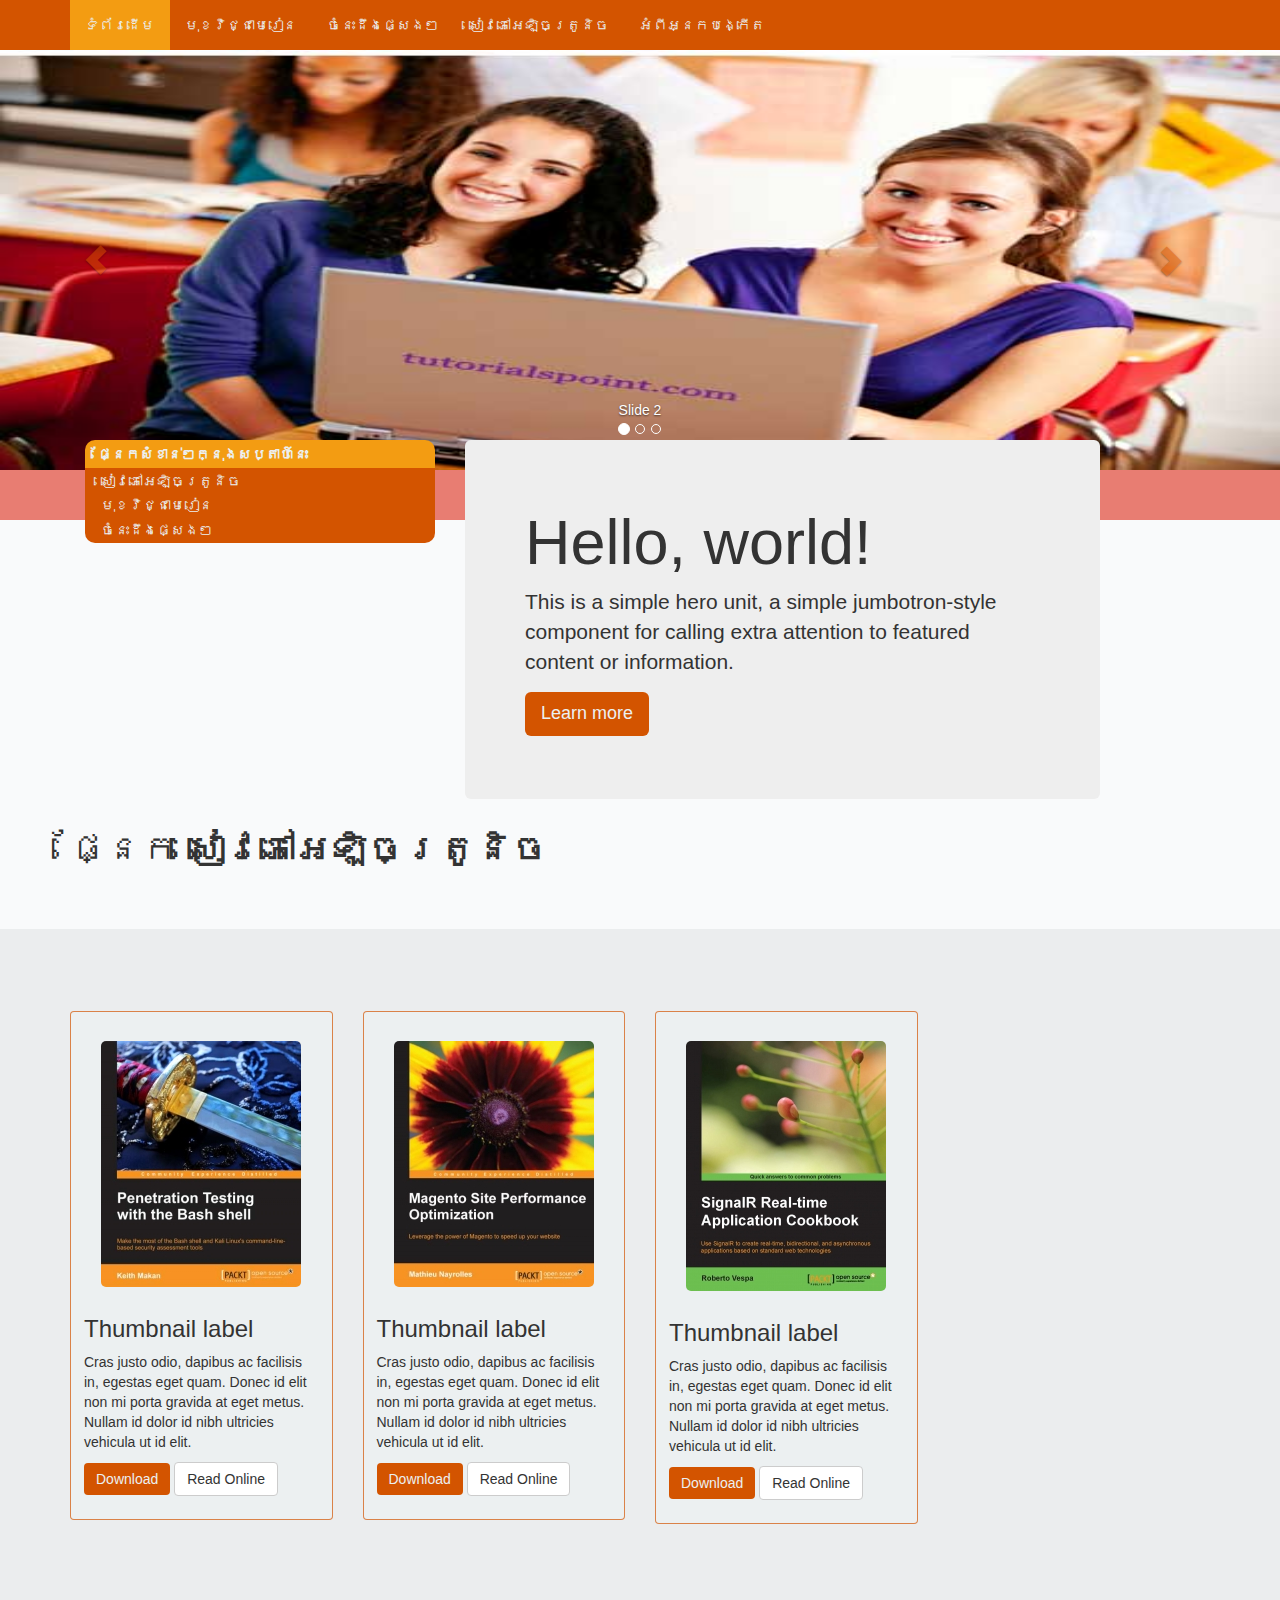
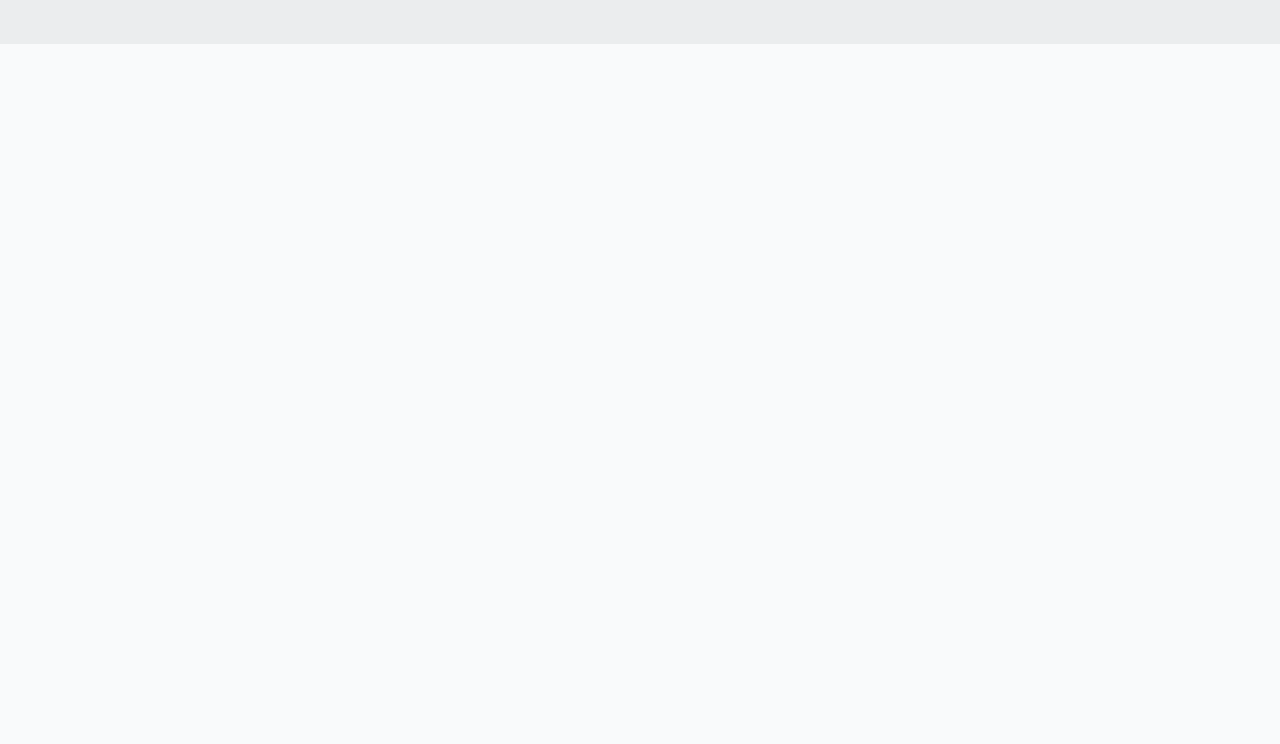
==== RCMK/WebContent/index.html @ cba4bad8 "Add new template" ====
<html>
	<head>
		<title>Bootstrap Testing</title>
		<meta name="viewport" content="width=device-width, initial-scale=1.0">
		<meta http-equiv="Content-Type" content="text/html;charset=UTF-8"> 
		<link href="css/bootstrap.min.css" rel="stylesheet">
		<link href="css/bootstrap-customize.css" rel="stylesheet">
		<link href="css/style.css" rel="stylesheet">
		<script type="text/javascript" src="js/jquery-2.1.1.min.js"></script>
		<script type="text/javascript" src="js/jquery.scrollTo.min.js"></script>
	</head>
	<body>
		<nav class="navbar navbar-default navbar-fixed-top" role="navigation">
			<div class="container">
				<div class="navbar-header">
					<button type="button" class="navbar-toggle" data-toggle="collapse" data-target="#bs-example-navbar-collapse-1">
						<span class="sr-only">Toggle navigation</span>
						<span class="icon-bar"></span>
						<span class="icon-bar"></span>
						<span class="icon-bar"></span>
					</button>
				</div>
				<div class="collapse navbar-collapse" id="bs-example-navbar-collapse-1">
					<ul class="nav navbar-nav">
						<li class="active"><a href="#">ទំព័រដើម</a></li>
						<li><a href="#">មុខវិជ្ជាមេរៀន</a></li>
						<li><a href="#">ចំនេះដឹងផ្សេងៗ</a></li>
						<li><a href="#">សៀវភៅអេឡិចត្រូនិច</a></li>
						<li><a href="#">អំពីអ្នកបង្កើត</a></li>
					</ul>
				</div>
			 </div>
			</nav>
			<div id="carousel" class="carousel slide" data-ride="carousel">
				<ol class="carousel-indicators">
					<li data-target="#carousel" data-slide-to="0" class="active"></li>
					<li data-target="#carousel" data-slide-to="1"></li>
					<li data-target="#carousel" data-slide-to="2"></li>
				</ol>
				<div class="carousel-inner">
					<div class="item active">
						<img src="images/sliders/slider1.jpg" alt=""/>
						<div class="carousel-caption">Slide 2</div>
					</div>
					<div class="item">
						<img src="images/sliders/slider2.jpg" alt=""/>
						<div class="carousel-caption">Slide 2</div>
					</div>
					<div class="item">
						<img src="images/sliders/slider1.jpg" alt=""/>
						<div class="carousel-caption">Slide 3</div>
					</div>
				</div>
				<a class="left carousel-control" href="#carousel" data-slide="prev">
					<span class="glyphicon glyphicon-chevron-left"></span>
				</a> 
				<a class="right carousel-control" href="#carousel" data-slide="next">
					<span class="glyphicon glyphicon-chevron-right"></span>
				</a>
			</div>
			
			<div class="seperate"></div>
			<div class="clear-top-margin"></div>
			<div class="div-odd">
				<div class="container">
				<div class=" col-md-4">
					<div class="header-menu">ផ្នែកសំខាន់ៗក្នុងសប្តាហ៍នេះ</div>
						<div class="menu">
							<ul>
								<a href="javascript:scroll('#books');"><li>សៀវភៅអេឡិចត្រូនិច</li></a>
								<a href="javascript:scroll('#lesson');"><li>មុខវិជ្ជាមេរៀន</li></a>
								<a href="javascript:scroll('#general');"><li class="menu-last-item">ចំនេះដឹងផ្សេងៗ</li></a>
							</ul>
						</div>
					</div>
					<div class="contain col-md-7 .col-md-offset-1">
						<div class="jumbotron">
						  <h1>Hello, world!</h1>
						  <p>This is a simple hero unit, a simple jumbotron-style component for calling extra attention to featured content or information.</p>
						  <p><a class="btn btn-primary btn-lg" role="button">Learn more</a></p>
						</div>
					</div>
				</div>
			</div>
			<div class="div-even" id="books">
				<div class="container">
					<div class="header"><h1>ផ្នែក <strong>សៀវភៅអេឡិចត្រូនិច</strong></h1></div>
					<div class="row">
					  <div class="col-sm-3">
					    <div class="thumbnail">
					       <img data-src="images/books/book1.jpg" src="images/books/book1.jpg" alt="book1" >
					      <div class="caption">
					        <h3>Thumbnail label</h3>
					        <p>Cras justo odio, dapibus ac facilisis in, egestas eget quam. Donec id elit non mi porta gravida at eget metus. Nullam id dolor id nibh ultricies vehicula ut id elit.</p>
					        <p><a href="#" class="btn btn-primary" role="button">Download</a> <a href="#" class="btn btn-default" role="button">Read Online</a></p>
					      </div>
					    </div>
					  </div>
					  <div class="col-sm-3">
					    <div class="thumbnail">
					      <img data-src="images/books/book2.jpg" src="images/books/book2.jpg" alt="book2">
					      <div class="caption">
					        <h3>Thumbnail label</h3>
					        <p>Cras justo odio, dapibus ac facilisis in, egestas eget quam. Donec id elit non mi porta gravida at eget metus. Nullam id dolor id nibh ultricies vehicula ut id elit.</p>
					        <p><a href="#" class="btn btn-primary" role="button">Download</a> <a href="#" class="btn btn-default" role="button">Read Online</a></p>
					      </div>
					    </div>
					  </div>
					  <div class="col-sm-3">
					    <div class="thumbnail">
					       <img data-src="images/books/book3.jpg" src="images/books/book3.jpg" alt="book3">
					      <div class="caption">
					        <h3>Thumbnail label</h3>
					        <p>Cras justo odio, dapibus ac facilisis in, egestas eget quam. Donec id elit non mi porta gravida at eget metus. Nullam id dolor id nibh ultricies vehicula ut id elit.</p>
					        <p><a href="#" class="btn btn-primary" role="button">Download</a> <a href="#" class="btn btn-default" role="button">Read Online</a></p>
					      </div>
					    </div>
					  </div>
					</div>
				</div>
			</div>
			<div class="div-odd" id="general">
				<div class="container" style="height: 600px;"></div>
			</div>
			
			<!-- Menu scrollling appear -->
			<div class = "menu-fix">	
				<ul>
					<a href="javascript:scroll('#lesson');"><li>មុខវិជ្ជាមេរៀន</li></a>
					<a href="javascript:scroll('#general');"><li class="menu-last-item">ចំនេះដឹងផ្សេងៗ</li></a>
				</ul>
			</div>
		<script type="text/javascript" src="js/bootstrap.min.js"></script>
		<script type="text/javascript">
			function scroll(To) {
				$.scrollTo(To, 800);
			}
			window.addEventListener("scroll",function() { 
			  if (window.innerWidth > 900) {
				  if(window.scrollY > 800) {
					   $(".menu-fix").fadeIn(800);
					   $(".menu-fix").addClass("opacity");
				   } else {
					   $(".menu-fix").fadeOut(300);
				   } 
			  }			
			},true);
		</script>
	</body>
</html>
---- RCMK/WebContent/css/style.css ----
.div-odd {
	background-color: rgba(236, 240, 241,0.3);
	padding-bottom: 100px;
	/* padding-top: 100px; */
}
.div-even {
	background-color: rgba(189, 195, 199,0.3);
	padding-bottom: 100px;
	/* padding-top: 100px; */
}
.clear-top-margin {
	margin-top:-80px;
}
.menu {
	background-color: rgba(211, 84, 0, 1.0);
	border-bottom-right-radius: 10px;
	border-bottom-left-radius: 10px;
	margin-bottom: 10px;
}

.menu ul {
	margin: 0;
	list-style: none;
	padding: 0;
}
.menu ul li {
	display: block;
	padding: 3px;
	text-indent: 10pt;
	margin-top:-1.5px;
	color:rgba(236, 240, 241,1.0);
}
.menu ul li:hover {
	background-color: rgba(243, 156, 18, 0.3);
	color:rgba(236, 240, 241,1.0);
}
.menu ul .active {
	background-color: rgba(243, 156, 18, 0.3);
}
.menu ul a {
	color:rgba(192, 57, 43,1.0);
	text-decoration: none;
}
.menu ul a .menu-last-item:hover{
	border-bottom-right-radius: 10px;
	border-bottom-left-radius: 10px;
}
.header-menu {
	background-color: rgba(243, 156, 18,1);
	border-top-right-radius: 10px;
	border-top-left-radius: 10px;
	font-weight: bold;
	text-indent: 10pt;
	height: 22pt;
	padding-top: 4px;
	color:rgba(236, 240, 241,1.0);
}

.div-even .header {
	margin-top:-142px;
	margin-bottom:142px; 
}

.seperate {
	width:100%;
	height: 30px;
	background-color: rgba(231, 76, 60,1.0);
	padding-top: 100px;
}

/* menu scrolling  */
.menu-fix {
	
	position: fixed;
	top: 200px;
	width: 200px;
	opacity: 0.5;
    filter: alpha(opacity=50); /* For IE8 and earlier */
    transition: opacity 150ms ease-out;
    display: none;
}

.menu-fix ul {
	list-style:none;
}

.menu-fix ul a{
	text-decoration:none;
	color:rgba(243, 156, 18,0.5);
}
.menu-fix ul a li {
	background-color:rgba(236, 240, 241,0.5);
	left:-100px;
}
.menu-fix ul a li:hover{
	text-decoration:none;
	color:rgba(243, 156, 18,1);
	transition: color:rgba 150ms ease-in background-color 100ms;
	background-color:rgba(236, 240, 241,0.5);
}

.menu-fix:hover {
	opacity: 1;
    filter: alpha(opacity=100); /* For IE8 and earlier */
    transition: opacity 150ms ease-in;
}

.opacity {
	filter: alpha(opacity=70); /* For IE8 and earlier */
    transition: opacity 150ms ease-out;
}
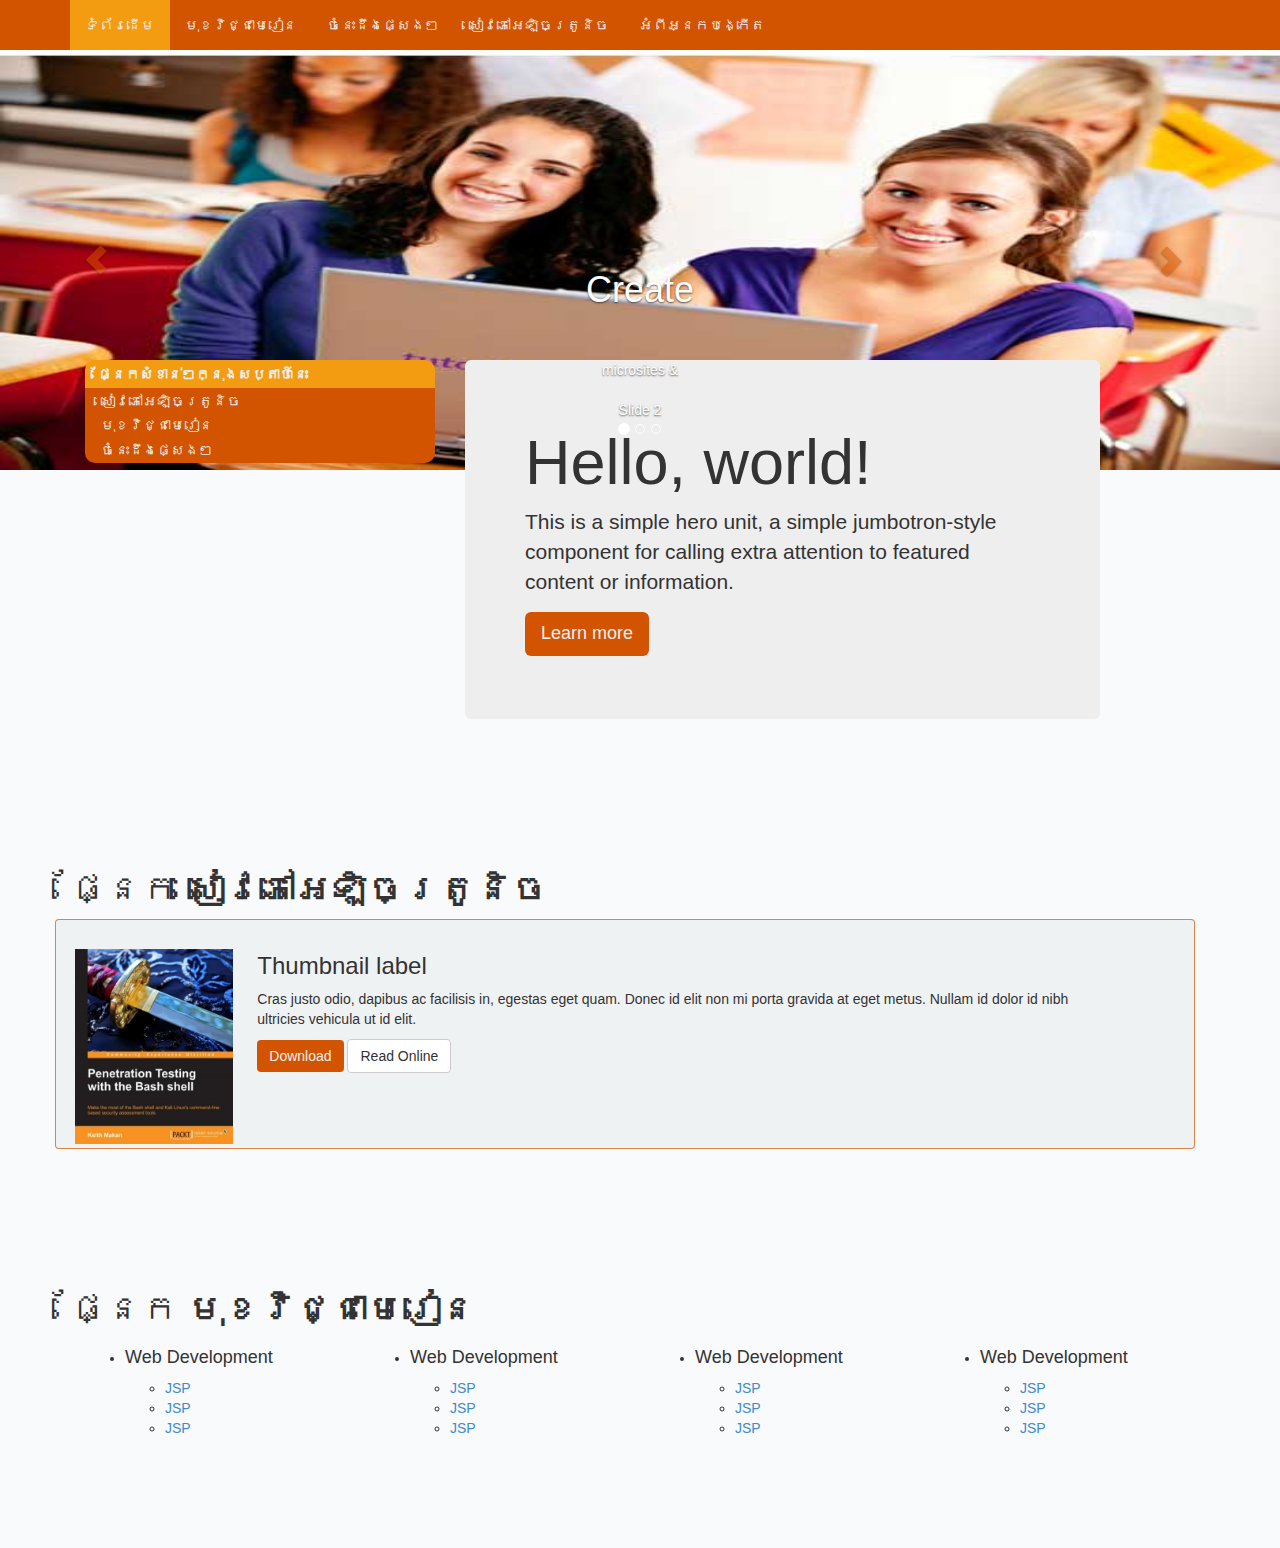
==== commit 43662ae5: "add more" ====
--- a/RCMK/WebContent/index.html
+++ b/RCMK/WebContent/index.html
@@ -40,7 +40,12 @@
 				<div class="carousel-inner">
 					<div class="item active">
 						<img src="images/sliders/slider1.jpg" alt=""/>
-						<div class="carousel-caption">Slide 2</div>
+						<div class="carousel-caption">
+						<div class="caption">
+						<h1>Create</h1><br></br>
+						microsites &<br></br>
+						<span class="words-switcher" data-words="magazines,photo stories,portfolios,presentations" style="opacity: 1;"></span>
+					</div>Slide 2</div>
 					</div>
 					<div class="item">
 						<img src="images/sliders/slider2.jpg" alt=""/>
@@ -58,17 +63,16 @@
 					<span class="glyphicon glyphicon-chevron-right"></span>
 				</a>
 			</div>
-			
-			<div class="seperate"></div>
 			<div class="clear-top-margin"></div>
 			<div class="div-odd">
+				<br/>
 				<div class="container">
-				<div class=" col-md-4">
+				<div class="col-md-4">
 					<div class="header-menu">ផ្នែកសំខាន់ៗក្នុងសប្តាហ៍នេះ</div>
 						<div class="menu">
 							<ul>
 								<a href="javascript:scroll('#books');"><li>សៀវភៅអេឡិចត្រូនិច</li></a>
-								<a href="javascript:scroll('#lesson');"><li>មុខវិជ្ជាមេរៀន</li></a>
+								<a href="javascript:scroll('#lessons');"><li>មុខវិជ្ជាមេរៀន</li></a>
 								<a href="javascript:scroll('#general');"><li class="menu-last-item">ចំនេះដឹងផ្សេងៗ</li></a>
 							</ul>
 						</div>
@@ -82,51 +86,73 @@
 					</div>
 				</div>
 			</div>
-			<div class="div-even" id="books">
+			<div class="div-odd" id="books">
 				<div class="container">
 					<div class="header"><h1>ផ្នែក <strong>សៀវភៅអេឡិចត្រូនិច</strong></h1></div>
-					<div class="row">
-					  <div class="col-sm-3">
-					    <div class="thumbnail">
-					       <img data-src="images/books/book1.jpg" src="images/books/book1.jpg" alt="book1" >
-					      <div class="caption">
-					        <h3>Thumbnail label</h3>
-					        <p>Cras justo odio, dapibus ac facilisis in, egestas eget quam. Donec id elit non mi porta gravida at eget metus. Nullam id dolor id nibh ultricies vehicula ut id elit.</p>
-					        <p><a href="#" class="btn btn-primary" role="button">Download</a> <a href="#" class="btn btn-default" role="button">Read Online</a></p>
-					      </div>
-					    </div>
-					  </div>
-					  <div class="col-sm-3">
-					    <div class="thumbnail">
-					      <img data-src="images/books/book2.jpg" src="images/books/book2.jpg" alt="book2">
-					      <div class="caption">
-					        <h3>Thumbnail label</h3>
-					        <p>Cras justo odio, dapibus ac facilisis in, egestas eget quam. Donec id elit non mi porta gravida at eget metus. Nullam id dolor id nibh ultricies vehicula ut id elit.</p>
-					        <p><a href="#" class="btn btn-primary" role="button">Download</a> <a href="#" class="btn btn-default" role="button">Read Online</a></p>
-					      </div>
-					    </div>
-					  </div>
-					  <div class="col-sm-3">
-					    <div class="thumbnail">
-					       <img data-src="images/books/book3.jpg" src="images/books/book3.jpg" alt="book3">
-					      <div class="caption">
-					        <h3>Thumbnail label</h3>
-					        <p>Cras justo odio, dapibus ac facilisis in, egestas eget quam. Donec id elit non mi porta gravida at eget metus. Nullam id dolor id nibh ultricies vehicula ut id elit.</p>
-					        <p><a href="#" class="btn btn-primary" role="button">Download</a> <a href="#" class="btn btn-default" role="button">Read Online</a></p>
-					      </div>
-					    </div>
-					  </div>
+			      	<div class="row thumbnail row col-md-12">
+				      	<img class="col-md-2" data-src="images/books/book1.jpg" src="images/books/book1.jpg" alt="book1" >
+						<div class="caption col-md-9">
+						  <h3>Thumbnail label</h3>
+						  <p>Cras justo odio, dapibus ac facilisis in, egestas eget quam. Donec id elit non mi porta gravida at eget metus. Nullam id dolor id nibh ultricies vehicula ut id elit.</p>
+						  <p><a href="#" class="btn btn-primary" role="button">Download</a> <a href="#" class="btn btn-default" role="button">Read Online</a></p>
+						</div>
 					</div>
 				</div>
 			</div>
-			<div class="div-odd" id="general">
-				<div class="container" style="height: 600px;"></div>
+			<div class="div-odd" id="lessons">
+				<div class="container">
+					<div class="header"><h1>ផ្នែក <strong>មុខវិជ្ជាមេរៀន</strong></h1></div>
+			      	<div class="col-md-3">
+			      		<ul class="col4">
+			      			<li><h4>Web Development</h4>
+				      			<ul>
+				      				<li><a href="#">JSP</a></li>
+				      				<li><a href="#">JSP</a></li>
+				      				<li><a href="#">JSP</a></li>
+				      			</ul>
+			      			</li>
+			      		</ul>
+			      	</div>
+			      	<div class="col-md-3">
+			      		<ul class="col1">
+			      			<li><h4>Web Development</h4>
+				      			<ul>
+				      				<li><a href="#">JSP</a></li>
+				      				<li><a href="#">JSP</a></li>
+				      				<li><a href="#">JSP</a></li>
+				      			</ul>
+			      			</li>
+			      		</ul>
+			      	</div>
+			      	<div class="col-md-3">
+			      		<ul class="col3">
+			      			<li><h4>Web Development</h4>
+				      			<ul>
+				      				<li><a href="#">JSP</a></li>
+				      				<li><a href="#">JSP</a></li>
+				      				<li><a href="#">JSP</a></li>
+				      			</ul>
+			      			</li>
+			      		</ul>
+			      	</div>
+			      	<div class="col-md-3">
+			      		<ul class="col2">
+			      			<li><h4>Web Development</h4>
+				      			<ul>
+				      				<li><a href="#">JSP</a></li>
+				      				<li><a href="#">JSP</a></li>
+				      				<li><a href="#">JSP</a></li>
+				      			</ul>
+			      			</li>
+			      		</ul>
+			      	</div>
+				</div>
 			</div>
 			
 			<!-- Menu scrollling appear -->
 			<div class = "menu-fix">	
 				<ul>
-					<a href="javascript:scroll('#lesson');"><li>មុខវិជ្ជាមេរៀន</li></a>
+					<a href="javascript:scroll('#lessons');"><li>មុខវិជ្ជាមេរៀន</li></a>
 					<a href="javascript:scroll('#general');"><li class="menu-last-item">ចំនេះដឹងផ្សេងៗ</li></a>
 				</ul>
 			</div>
